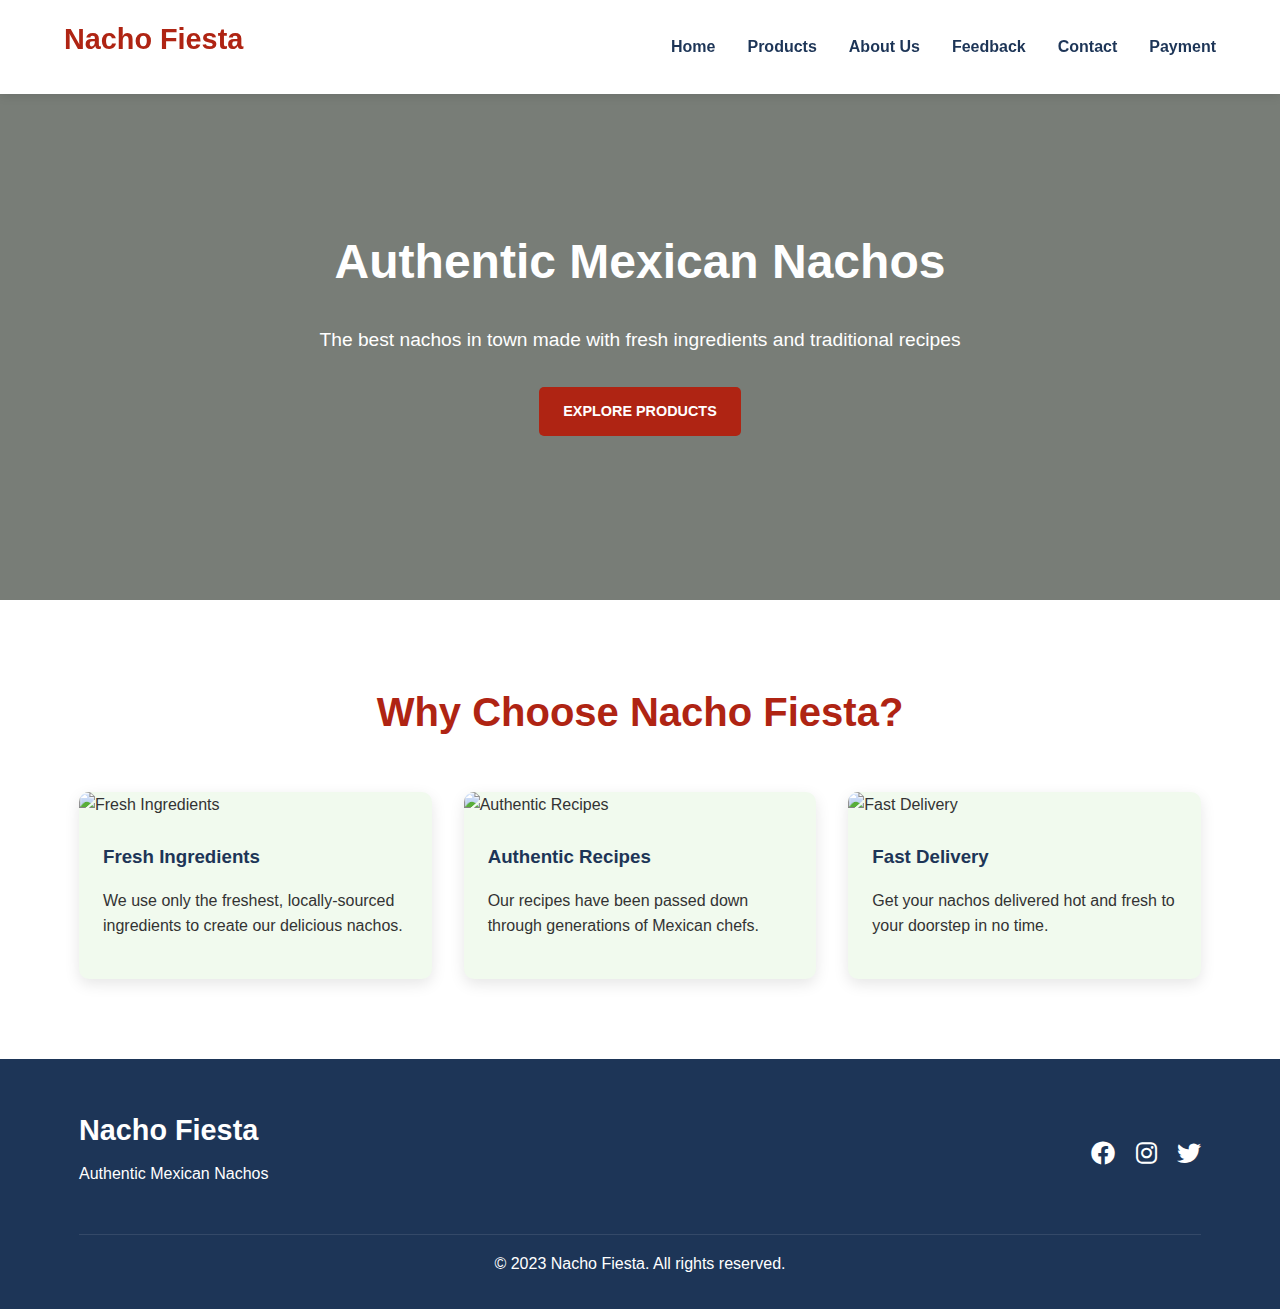
==== index.html @ fea984e2 "First commit - with all the required files" ====
<!DOCTYPE html>
<html lang="en">
<head>
    <meta charset="UTF-8">
    <meta name="viewport" content="width=device-width, initial-scale=1.0">
    <title>Nacho Fiesta - Home</title>
    <link rel="stylesheet" href="css/style.css">
    <link rel="stylesheet" href="https://cdnjs.cloudflare.com/ajax/libs/font-awesome/6.0.0-beta3/css/all.min.css">
</head>
<body>
    <header>
        <div class="container">
            <h1>Nacho Fiesta</h1>
            <nav>
                <ul>
                    <li><a href="index.html">Home</a></li>
                    <li><a href="product.html">Products</a></li>
                    <li><a href="about.html">About Us</a></li>
                    <li><a href="feedback.html">Feedback</a></li>
                    <li><a href="contact.html">Contact</a></li>
                    <li><a href="payment.html">Payment</a></li>
                </ul>
                <div class="mobile-menu-btn">
                    <i class="fas fa-bars"></i>
                </div>
            </nav>
        </div>
    </header>

    <main>
        <section class="hero">
            <div class="container">
                <h2>Authentic Mexican Nachos</h2>
                <p>The best nachos in town made with fresh ingredients and traditional recipes</p>
                <a href="product.html" class="btn">Explore Products</a>
            </div>
        </section>

        <section class="main-section">
            <div class="container">
                <h2 class="section-title">Why Choose Nacho Fiesta?</h2>
                <div class="grid-3">
                    <div class="card">
                        <img src="images/nacho2.jpg" alt="Fresh Ingredients">
                        <div class="card-content">
                            <h3>Fresh Ingredients</h3>
                            <p>We use only the freshest, locally-sourced ingredients to create our delicious nachos.</p>
                        </div>
                    </div>
                    <div class="card">
                        <img src="images/nacho3.jpg" alt="Authentic Recipes">
                        <div class="card-content">
                            <h3>Authentic Recipes</h3>
                            <p>Our recipes have been passed down through generations of Mexican chefs.</p>
                        </div>
                    </div>
                    <div class="card">
                        <img src="images/nacho4.jpg" alt="Fast Delivery">
                        <div class="card-content">
                            <h3>Fast Delivery</h3>
                            <p>Get your nachos delivered hot and fresh to your doorstep in no time.</p>
                        </div>
                    </div>
                </div>
            </div>
        </section>
    </main>

    <footer>
        <div class="container">
            <div class="footer-content">
                <div class="footer-logo">
                    <h3>Nacho Fiesta</h3>
                    <p>Authentic Mexican Nachos</p>
                </div>
                <div class="footer-social">
                    <a href="#"><i class="fab fa-facebook"></i></a>
                    <a href="#"><i class="fab fa-instagram"></i></a>
                    <a href="#"><i class="fab fa-twitter"></i></a>
                </div>
            </div>
            <div class="footer-bottom">
                <p>&copy; 2023 Nacho Fiesta. All rights reserved.</p>
            </div>
        </div>
    </footer>

    <script src="js/script.js"></script>
</body>
</html>
---- css/style.css ----
/* Global Styles */
:root {
    --primary-color: #af2413;
    --secondary-color: #f1faee;
    --accent-color: #a8dadc;
    --dark-color: #1d3557;
    --light-color: #ffffff;
    --text-color: #333333;
}

* {
    margin: 0;
    padding: 0;
    box-sizing: border-box;
}

body {
    font-family: 'Segoe UI', Tahoma, Geneva, Verdana, sans-serif;
    line-height: 1.6;
    color: var(--text-color);
    background-color: var(--secondary-color);
}

.container {
    width: 90%;
    max-width: 1200px;
    margin: 0 auto;
    padding: 0 15px;
}

h1, h2, h3, h4 {
    margin-bottom: 1rem;
    color: var(--dark-color);
}

p {
    margin-bottom: 1rem;
}

a {
    text-decoration: none;
    color: var(--primary-color);
}

.btn {
    display: inline-block;
    background-color: var(--primary-color);
    color: var(--light-color);
    padding: 0.8rem 1.5rem;
    border-radius: 5px;
    transition: all 0.3s ease;
    border: none;
    cursor: pointer;
    font-weight: bold;
    text-transform: uppercase;
    font-size: 0.9rem;
}

.btn:hover {
    background-color: var(--dark-color);
    transform: translateY(-3px);
}

/* Header Styles */
header {
    background-color: var(--light-color);
    box-shadow: 0 2px 10px rgba(0, 0, 0, 0.1);
    position: fixed;
    width: 100%;
    top: 0;
    z-index: 1000;
}

header .container {
    display: flex;
    justify-content: space-between;
    align-items: center;
    padding: 1rem 0;
}

header h1 {
    color: var(--primary-color);
    font-size: 1.8rem;
}

nav ul {
    display: flex;
    list-style: none;
}

nav ul li {
    margin-left: 2rem;
}

nav ul li a {
    color: var(--dark-color);
    font-weight: 600;
    transition: color 0.3s ease;
}

nav ul li a:hover {
    color: var(--primary-color);
}

.mobile-menu-btn {
    display: none;
    font-size: 1.5rem;
    cursor: pointer;
    color: var(--dark-color);
}

/* Hero Section */
.hero {
    background: linear-gradient(rgba(0, 0, 0, 0.5), rgba(0, 0, 0, 0.5)), url('../images/nacho1.jpg');
    background-size: cover;
    background-position: center;
    height: 60vh;
    display: flex;
    align-items: center;
    text-align: center;
    color: var(--light-color);
    margin-top: 60px;
}

.hero h2 {
    font-size: 3rem;
    margin-bottom: 1.5rem;
    color: var(--light-color);
}

.hero p {
    font-size: 1.2rem;
    max-width: 700px;
    margin: 0 auto 2rem;
}

/* Common Section Styles */
.main-section {
    padding: 5rem 0;
    background-color: var(--light-color);
}

.section-title {
    text-align: center;
    margin-bottom: 3rem;
    font-size: 2.5rem;
    color: var(--primary-color);
}

/* Grid Layouts */
.grid-2 {
    display: grid;
    grid-template-columns: repeat(auto-fit, minmax(300px, 1fr));
    gap: 3rem;
}

.grid-3 {
    display: grid;
    grid-template-columns: repeat(auto-fit, minmax(300px, 1fr));
    gap: 2rem;
}

/* Card Styles */
.card {
    background-color: var(--secondary-color);
    border-radius: 10px;
    overflow: hidden;
    box-shadow: 0 5px 15px rgba(0, 0, 0, 0.1);
    transition: transform 0.3s ease;
}

.card:hover {
    transform: translateY(-10px);
}

.card img {
    width: 100%;
    height: 200px;
    object-fit: cover;
}

.card-content {
    padding: 1.5rem;
}

/* Form Styles */
.form-group {
    margin-bottom: 1.5rem;
}

.form-group label {
    display: block;
    margin-bottom: 0.5rem;
    font-weight: 600;
}

.form-group input,
.form-group select,
.form-group textarea {
    width: 100%;
    padding: 0.8rem;
    border: 1px solid #ddd;
    border-radius: 5px;
    font-family: inherit;
}

.form-group textarea {
    height: 150px;
    resize: vertical;
}

/* Footer Styles */
footer {
    background-color: var(--dark-color);
    color: var(--light-color);
    padding: 3rem 0 1rem;
}

.footer-content {
    display: flex;
    justify-content: space-between;
    align-items: center;
    margin-bottom: 2rem;
}

.footer-logo h3 {
    color: var(--light-color);
    font-size: 1.8rem;
    margin-bottom: 0.5rem;
}

.footer-social a {
    color: var(--light-color);
    margin-left: 1rem;
    font-size: 1.5rem;
    transition: color 0.3s ease;
}

.footer-social a:hover {
    color: var(--primary-color);
}

.footer-bottom {
    text-align: center;
    padding-top: 1rem;
    border-top: 1px solid rgba(255, 255, 255, 0.1);
}

/* Responsive Styles */
@media (max-width: 992px) {
    .grid-2, .grid-3 {
        grid-template-columns: 1fr;
    }
}

@media (max-width: 768px) {
    nav ul {
        display: none;
        position: absolute;
        top: 70px;
        left: 0;
        width: 100%;
        background-color: var(--light-color);
        flex-direction: column;
        padding: 1rem 0;
        box-shadow: 0 5px 10px rgba(0, 0, 0, 0.1);
    }
    
    nav ul.show {
        display: flex;
    }
    
    nav ul li {
        margin: 0;
        text-align: center;
        padding: 0.5rem 0;
    }
    
    .mobile-menu-btn {
        display: block;
    }
    
    .hero h2 {
        font-size: 2.2rem;
    }
    
    .hero p {
        font-size: 1rem;
    }
}

@media (max-width: 576px) {
    .hero h2 {
        font-size: 1.8rem;
    }
    
    .btn {
        padding: 0.6rem 1rem;
        font-size: 0.8rem;
    }
    
    .footer-content {
        flex-direction: column;
        text-align: center;
    }
    
    .footer-social {
        margin-top: 1rem;
    }
    
    .footer-social a {
        margin: 0 0.5rem;
    }
}
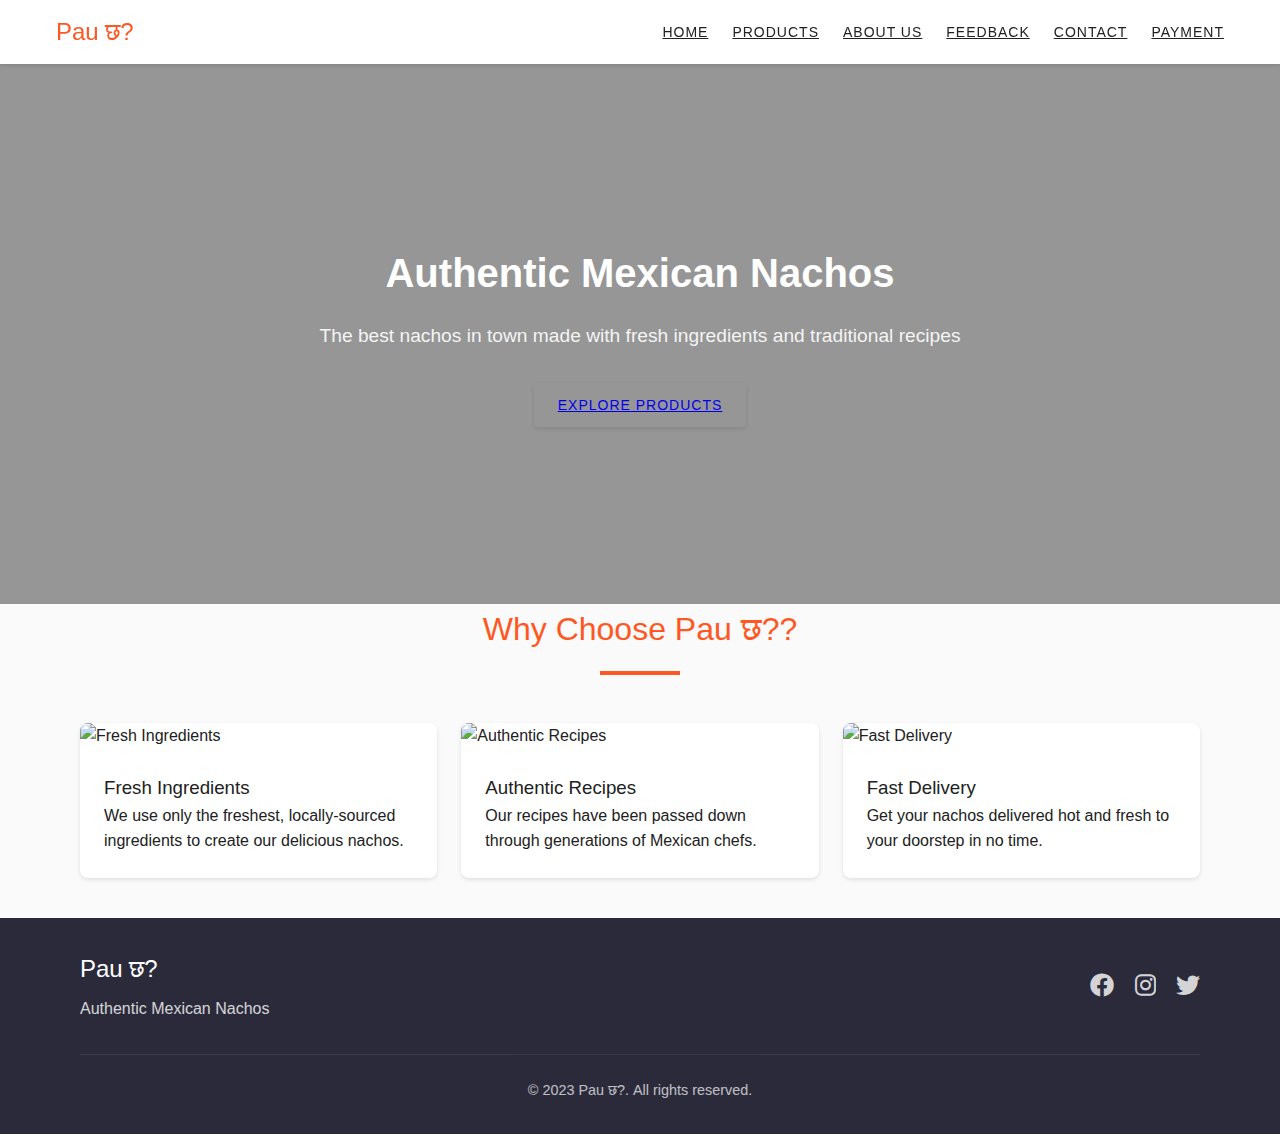
==== commit a117a59c: "Styling checked, all pages updated main title" ====
--- a/index.html
+++ b/index.html
@@ -3,14 +3,14 @@
 <head>
     <meta charset="UTF-8">
     <meta name="viewport" content="width=device-width, initial-scale=1.0">
-    <title>Nacho Fiesta - Home</title>
+    <title>Pau छ? - Home</title>
     <link rel="stylesheet" href="css/style.css">
     <link rel="stylesheet" href="https://cdnjs.cloudflare.com/ajax/libs/font-awesome/6.0.0-beta3/css/all.min.css">
 </head>
 <body>
     <header>
         <div class="container">
-            <h1>Nacho Fiesta</h1>
+            <h1>Pau छ?</h1>
             <nav>
                 <ul>
                     <li><a href="index.html">Home</a></li>
@@ -38,7 +38,7 @@
 
         <section class="main-section">
             <div class="container">
-                <h2 class="section-title">Why Choose Nacho Fiesta?</h2>
+                <h2 class="section-title">Why Choose Pau छ??</h2>
                 <div class="grid-3">
                     <div class="card">
                         <img src="images/nacho2.jpg" alt="Fresh Ingredients">
@@ -70,7 +70,7 @@
         <div class="container">
             <div class="footer-content">
                 <div class="footer-logo">
-                    <h3>Nacho Fiesta</h3>
+                    <h3>Pau छ?</h3>
                     <p>Authentic Mexican Nachos</p>
                 </div>
                 <div class="footer-social">
@@ -80,7 +80,7 @@
                 </div>
             </div>
             <div class="footer-bottom">
-                <p>&copy; 2023 Nacho Fiesta. All rights reserved.</p>
+                <p>&copy; 2023 Pau छ?. All rights reserved.</p>
             </div>
         </div>
     </footer>
--- a/css/style.css
+++ b/css/style.css
@@ -1,12 +1,23 @@
-/* Global Styles */
+/* Material Design Color Palette */
 :root {
-    --primary-color: #af2413;
-    --secondary-color: #f1faee;
-    --accent-color: #a8dadc;
-    --dark-color: #1d3557;
-    --light-color: #ffffff;
-    --text-color: #333333;
-}
+    --primary: #FF5722; /* Deep Orange 500 */
+    --primary-light: #FF8A65; /* Deep Orange 300 */
+    --primary-dark: #E64A19; /* Deep Orange 700 */
+    --secondary: #607D8B; /* Blue Grey 500 */
+    --secondary-light: #CFD8DC; /* Blue Grey 50 */
+    --secondary-dark: #455A64; /* Blue Grey 700 */
+    --background: #FAFAFA; /* Grey 50 */
+    --surface: #FFFFFF;
+    --error: #F44336;
+    --on-primary: #FFFFFF;
+    --on-secondary: #FFFFFF;
+    --on-background: #212121;
+    --on-surface: #212121;
+    --on-error: #FFFFFF;
+}
+
+/* Material Typography */
+@import url('https://fonts.googleapis.com/css2?family=Roboto:wght@300;400;500;700&family=Montserrat:wght@400;500;600&display=swap');
 
 * {
     margin: 0;
@@ -15,72 +26,92 @@
 }
 
 body {
-    font-family: 'Segoe UI', Tahoma, Geneva, Verdana, sans-serif;
+    font-family: 'Roboto', sans-serif;
     line-height: 1.6;
-    color: var(--text-color);
-    background-color: var(--secondary-color);
+    color: var(--on-background);
+    background-color: var(--background);
+    -webkit-font-smoothing: antialiased;
+    -moz-osx-font-smoothing: grayscale;
+}
+
+h1, h2, h3, h4, h5, h6 {
+    font-family: 'Montserrat', sans-serif;
+    font-weight: 500;
+    color: var(--on-surface);
 }
 
 .container {
     width: 90%;
     max-width: 1200px;
     margin: 0 auto;
-    padding: 0 15px;
-}
-
-h1, h2, h3, h4 {
-    margin-bottom: 1rem;
-    color: var(--dark-color);
-}
-
-p {
-    margin-bottom: 1rem;
-}
-
-a {
-    text-decoration: none;
-    color: var(--primary-color);
-}
-
+    padding: 0 16px;
+}
+
+/* Material Buttons */
 .btn {
-    display: inline-block;
-    background-color: var(--primary-color);
-    color: var(--light-color);
-    padding: 0.8rem 1.5rem;
-    border-radius: 5px;
-    transition: all 0.3s ease;
+    display: inline-flex;
+    align-items: center;
+    justify-content: center;
+    padding: 12px 24px;
+    border-radius: 4px;
+    font-family: 'Roboto', sans-serif;
+    font-weight: 500;
+    font-size: 14px;
+    text-transform: uppercase;
+    letter-spacing: 1px;
+    cursor: pointer;
+    transition: all 0.3s cubic-bezier(0.4, 0, 0.2, 1);
     border: none;
-    cursor: pointer;
-    font-weight: bold;
-    text-transform: uppercase;
-    font-size: 0.9rem;
-}
-
-.btn:hover {
-    background-color: var(--dark-color);
-    transform: translateY(-3px);
-}
-
-/* Header Styles */
+    box-shadow: 0 2px 4px rgba(0,0,0,0.1);
+    min-width: 120px;
+    height: 44px;
+}
+
+.btn-primary {
+    background-color: var(--primary);
+    color: var(--on-primary);
+}
+
+.btn-primary:hover {
+    background-color: var(--primary-dark);
+    box-shadow: 0 4px 8px rgba(0,0,0,0.2);
+}
+
+.btn-secondary {
+    background-color: var(--secondary);
+    color: var(--on-secondary);
+}
+
+.btn-secondary:hover {
+    background-color: var(--secondary-dark);
+    box-shadow: 0 4px 8px rgba(0,0,0,0.2);
+}
+
+/* Header - Material App Bar */
 header {
-    background-color: var(--light-color);
-    box-shadow: 0 2px 10px rgba(0, 0, 0, 0.1);
+    background-color: var(--surface);
+    color: var(--on-surface);
+    box-shadow: 0 2px 4px rgba(0,0,0,0.1);
     position: fixed;
     width: 100%;
     top: 0;
     z-index: 1000;
+    height: 64px;
+    display: flex;
+    align-items: center;
 }
 
 header .container {
     display: flex;
     justify-content: space-between;
     align-items: center;
-    padding: 1rem 0;
+    width: 100%;
 }
 
 header h1 {
-    color: var(--primary-color);
-    font-size: 1.8rem;
+    font-size: 1.5rem;
+    font-weight: 500;
+    color: var(--primary);
 }
 
 nav ul {
@@ -89,88 +120,92 @@
 }
 
 nav ul li {
-    margin-left: 2rem;
+    margin-left: 24px;
 }
 
 nav ul li a {
-    color: var(--dark-color);
-    font-weight: 600;
+    color: var(--on-surface);
+    font-weight: 500;
+    font-size: 14px;
+    text-transform: uppercase;
+    letter-spacing: 1px;
     transition: color 0.3s ease;
+    position: relative;
+    padding: 8px 0;
 }
 
 nav ul li a:hover {
-    color: var(--primary-color);
+    color: var(--primary);
+}
+
+nav ul li a::after {
+    content: '';
+    position: absolute;
+    bottom: 0;
+    left: 0;
+    width: 0;
+    height: 2px;
+    background-color: var(--primary);
+    transition: width 0.3s ease;
+}
+
+nav ul li a:hover::after {
+    width: 100%;
 }
 
 .mobile-menu-btn {
     display: none;
-    font-size: 1.5rem;
+    background: none;
+    border: none;
+    color: var(--on-surface);
+    font-size: 24px;
     cursor: pointer;
-    color: var(--dark-color);
-}
-
-/* Hero Section */
+}
+
+/* Hero Section - Material Hero */
 .hero {
-    background: linear-gradient(rgba(0, 0, 0, 0.5), rgba(0, 0, 0, 0.5)), url('../images/nacho1.jpg');
+    background: linear-gradient(rgba(0, 0, 0, 0.4), rgba(0, 0, 0, 0.4)), url('../images/nacho1.jpg');
     background-size: cover;
     background-position: center;
     height: 60vh;
+    min-height: 400px;
     display: flex;
     align-items: center;
     text-align: center;
-    color: var(--light-color);
-    margin-top: 60px;
+    color: var(--on-primary);
+    margin-top: 64px;
+    padding: 40px 0;
+}
+
+.hero .container {
+    max-width: 800px;
 }
 
 .hero h2 {
-    font-size: 3rem;
-    margin-bottom: 1.5rem;
-    color: var(--light-color);
+    font-size: 2.5rem;
+    margin-bottom: 16px;
+    color: var(--on-primary);
+    font-weight: 600;
 }
 
 .hero p {
     font-size: 1.2rem;
-    max-width: 700px;
-    margin: 0 auto 2rem;
-}
-
-/* Common Section Styles */
-.main-section {
-    padding: 5rem 0;
-    background-color: var(--light-color);
-}
-
-.section-title {
-    text-align: center;
-    margin-bottom: 3rem;
-    font-size: 2.5rem;
-    color: var(--primary-color);
-}
-
-/* Grid Layouts */
-.grid-2 {
-    display: grid;
-    grid-template-columns: repeat(auto-fit, minmax(300px, 1fr));
-    gap: 3rem;
-}
-
-.grid-3 {
-    display: grid;
-    grid-template-columns: repeat(auto-fit, minmax(300px, 1fr));
-    gap: 2rem;
-}
-
-/* Card Styles */
+    margin-bottom: 32px;
+    opacity: 0.9;
+}
+
+/* Material Cards */
 .card {
-    background-color: var(--secondary-color);
-    border-radius: 10px;
+    background-color: var(--surface);
+    border-radius: 8px;
     overflow: hidden;
-    box-shadow: 0 5px 15px rgba(0, 0, 0, 0.1);
-    transition: transform 0.3s ease;
+    box-shadow: 0 2px 4px rgba(0,0,0,0.1);
+    transition: all 0.3s cubic-bezier(0.4, 0, 0.2, 1);
 }
 
 .card:hover {
-    transform: translateY(-10px);
+    box-shadow: 0 8px 16px rgba(0,0,0,0.1);
+    transform: translateY(-4px);
 }
 
 .card img {
@@ -180,90 +215,189 @@
 }
 
 .card-content {
-    padding: 1.5rem;
-}
-
-/* Form Styles */
+    padding: 24px;
+}
+
+.card-title {
+    font-size: 1.25rem;
+    margin-bottom: 8px;
+}
+
+.card-text {
+    color: rgba(0,0,0,0.6);
+    margin-bottom: 16px;
+}
+
+.price {
+    font-weight: 500;
+    color: var(--primary);
+    font-size: 1.1rem;
+}
+
+/* Material Grid System */
+.grid-2 {
+    display: grid;
+    grid-template-columns: repeat(auto-fit, minmax(300px, 1fr));
+    gap: 24px;
+}
+
+.grid-3 {
+    display: grid;
+    grid-template-columns: repeat(auto-fit, minmax(280px, 1fr));
+    gap: 24px;
+}
+
+/* Material Forms */
 .form-group {
-    margin-bottom: 1.5rem;
+    margin-bottom: 24px;
 }
 
 .form-group label {
     display: block;
-    margin-bottom: 0.5rem;
-    font-weight: 600;
+    margin-bottom: 8px;
+    font-weight: 500;
+    color: var(--on-surface);
 }
 
 .form-group input,
 .form-group select,
 .form-group textarea {
     width: 100%;
-    padding: 0.8rem;
-    border: 1px solid #ddd;
-    border-radius: 5px;
-    font-family: inherit;
+    padding: 12px 16px;
+    border: 1px solid rgba(0,0,0,0.1);
+    border-radius: 4px;
+    font-family: 'Roboto', sans-serif;
+    font-size: 16px;
+    transition: all 0.3s ease;
+    background-color: var(--surface);
+}
+
+.form-group input:focus,
+.form-group select:focus,
+.form-group textarea:focus {
+    border-color: var(--primary);
+    outline: none;
+    box-shadow: 0 0 0 2px rgba(255,87,34,0.2);
 }
 
 .form-group textarea {
-    height: 150px;
+    min-height: 120px;
     resize: vertical;
 }
 
-/* Footer Styles */
+/* Material Footer */
 footer {
-    background-color: var(--dark-color);
-    color: var(--light-color);
-    padding: 3rem 0 1rem;
+    background-color: var(--secondary-dark);
+    color: var(--on-secondary);
+    padding: 48px 0 24px;
 }
 
 .footer-content {
     display: flex;
     justify-content: space-between;
     align-items: center;
-    margin-bottom: 2rem;
+    margin-bottom: 32px;
 }
 
 .footer-logo h3 {
-    color: var(--light-color);
-    font-size: 1.8rem;
-    margin-bottom: 0.5rem;
+    color: var(--on-secondary);
+    font-size: 1.5rem;
+    margin-bottom: 8px;
+}
+
+.footer-logo p {
+    opacity: 0.8;
 }
 
 .footer-social a {
-    color: var(--light-color);
-    margin-left: 1rem;
+    color: var(--on-secondary);
+    margin-left: 16px;
     font-size: 1.5rem;
-    transition: color 0.3s ease;
+    transition: opacity 0.3s ease;
+    opacity: 0.8;
 }
 
 .footer-social a:hover {
-    color: var(--primary-color);
+    opacity: 1;
 }
 
 .footer-bottom {
     text-align: center;
-    padding-top: 1rem;
-    border-top: 1px solid rgba(255, 255, 255, 0.1);
+    padding-top: 24px;
+    border-top: 1px solid rgba(255,255,255,0.1);
+    opacity: 0.7;
+    font-size: 0.9rem;
+}
+
+/* Material Section Styling */
+.section {
+    padding: 80px 0;
+}
+
+.section-title {
+    text-align: center;
+    margin-bottom: 48px;
+    font-size: 2rem;
+    font-weight: 500;
+    color: var(--primary);
+    position: relative;
+}
+
+.section-title::after {
+    content: '';
+    display: block;
+    width: 80px;
+    height: 4px;
+    background-color: var(--primary);
+    margin: 16px auto 0;
+}
+
+/* Testimonials */
+.testimonial {
+    background-color: var(--surface);
+    padding: 24px;
+    border-radius: 8px;
+    box-shadow: 0 2px 4px rgba(0,0,0,0.1);
+    margin-bottom: 24px;
+}
+
+.testimonial-text {
+    font-style: italic;
+    margin-bottom: 16px;
+    color: rgba(0,0,0,0.7);
+}
+
+.testimonial-author {
+    font-weight: 500;
+}
+
+.rating {
+    color: #FFC107;
+    margin-top: 8px;
 }
 
 /* Responsive Styles */
 @media (max-width: 992px) {
-    .grid-2, .grid-3 {
-        grid-template-columns: 1fr;
+    .hero h2 {
+        font-size: 2rem;
+    }
+    
+    .section {
+        padding: 64px 0;
     }
 }
 
 @media (max-width: 768px) {
     nav ul {
         display: none;
-        position: absolute;
-        top: 70px;
+        position: fixed;
+        top: 64px;
         left: 0;
         width: 100%;
-        background-color: var(--light-color);
+        background-color: var(--surface);
         flex-direction: column;
-        padding: 1rem 0;
-        box-shadow: 0 5px 10px rgba(0, 0, 0, 0.1);
+        padding: 16px 0;
+        box-shadow: 0 4px 8px rgba(0,0,0,0.1);
     }
     
     nav ul.show {
@@ -273,15 +407,19 @@
     nav ul li {
         margin: 0;
         text-align: center;
-        padding: 0.5rem 0;
+        padding: 12px 0;
     }
     
     .mobile-menu-btn {
         display: block;
     }
     
+    .hero {
+        height: 50vh;
+    }
+    
     .hero h2 {
-        font-size: 2.2rem;
+        font-size: 1.8rem;
     }
     
     .hero p {
@@ -290,13 +428,17 @@
 }
 
 @media (max-width: 576px) {
+    .hero {
+        height: 40vh;
+        min-height: 300px;
+    }
+    
     .hero h2 {
-        font-size: 1.8rem;
-    }
-    
-    .btn {
-        padding: 0.6rem 1rem;
-        font-size: 0.8rem;
+        font-size: 1.5rem;
+    }
+    
+    .section-title {
+        font-size: 1.5rem;
     }
     
     .footer-content {
@@ -305,10 +447,34 @@
     }
     
     .footer-social {
-        margin-top: 1rem;
+        margin-top: 24px;
     }
     
     .footer-social a {
-        margin: 0 0.5rem;
-    }
+        margin: 0 8px;
+    }
+}
+
+/* Minimal Footer Separation Solution */
+html, body {
+    height: 100%;
+}
+
+body {
+    display: flex;
+    flex-direction: column;
+}
+
+main {
+    flex: 1;
+    /* Optional padding if needed */
+    padding-bottom: 40px; 
+}
+
+footer {
+    margin-top: auto;
+    /* Your existing footer styles below */
+    background: #2A2A3A;
+    color: white;
+    padding: 2rem 0;
 }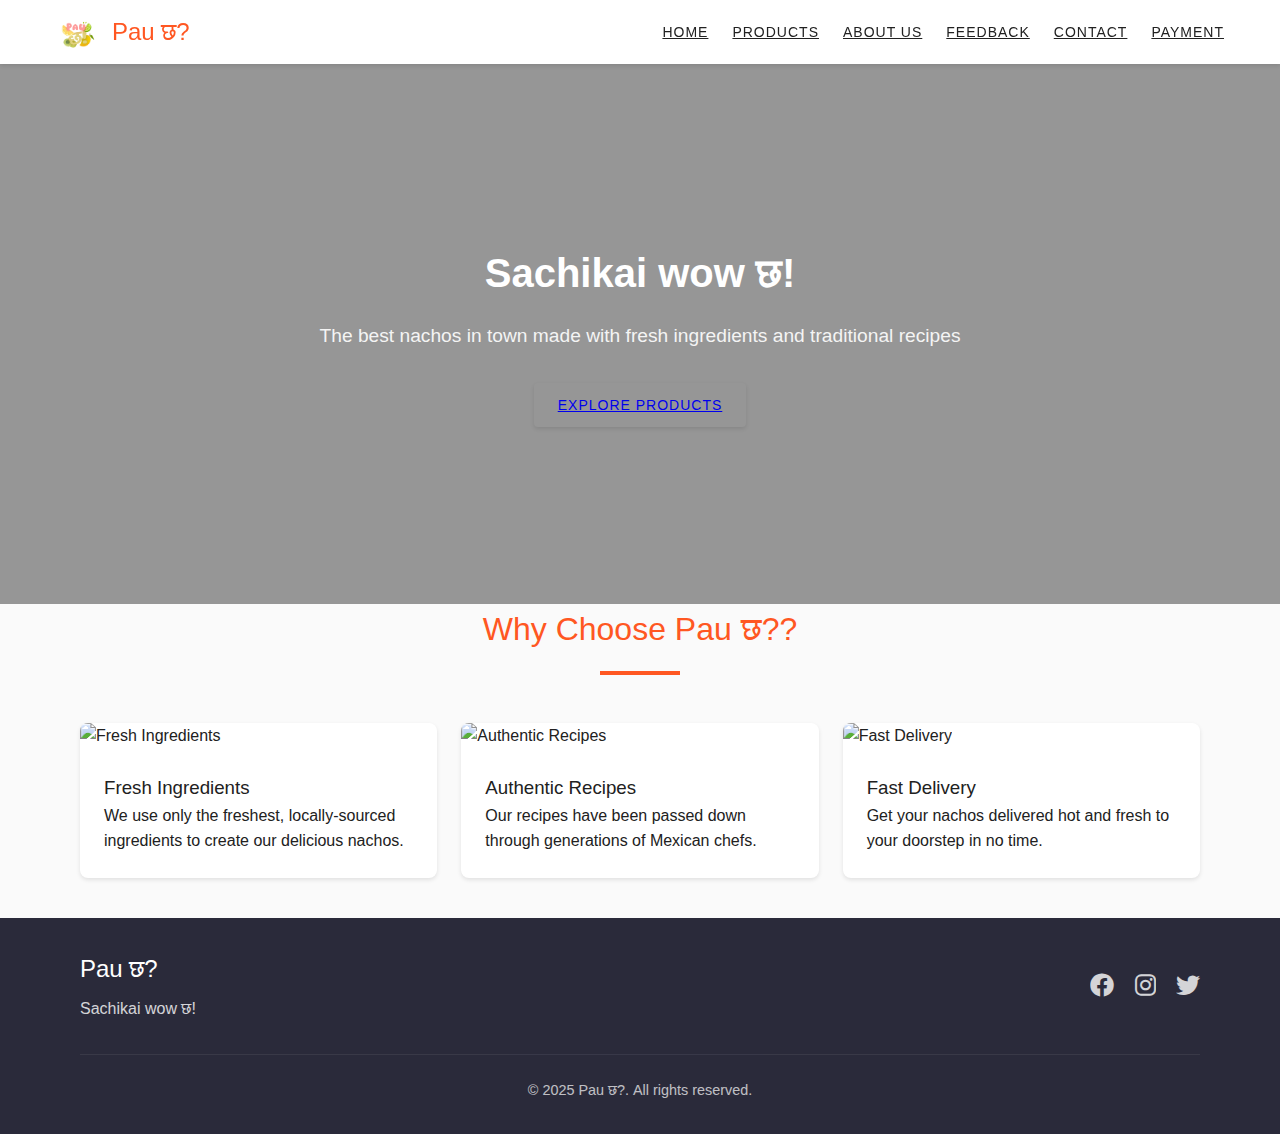
==== commit 7be2d2ce: "Updated with necessary images" ====
--- a/index.html
+++ b/index.html
@@ -10,7 +10,11 @@
 <body>
     <header>
         <div class="container">
-            <h1>Pau छ?</h1>
+            <a href="index.html" class="header-logo">
+                <!-- Replace with your actual logo file -->
+                <img src="images/logo.png" alt=Pau cha Logo" class="logo-img">
+                <h1>Pau छ?</h1>
+            </a>
             <nav>
                 <ul>
                     <li><a href="index.html">Home</a></li>
@@ -30,7 +34,7 @@
     <main>
         <section class="hero">
             <div class="container">
-                <h2>Authentic Mexican Nachos</h2>
+                <h2>Sachikai wow छ!</h2>
                 <p>The best nachos in town made with fresh ingredients and traditional recipes</p>
                 <a href="product.html" class="btn">Explore Products</a>
             </div>
@@ -71,7 +75,7 @@
             <div class="footer-content">
                 <div class="footer-logo">
                     <h3>Pau छ?</h3>
-                    <p>Authentic Mexican Nachos</p>
+                    <p>Sachikai wow छ!</p>
                 </div>
                 <div class="footer-social">
                     <a href="#"><i class="fab fa-facebook"></i></a>
@@ -80,7 +84,7 @@
                 </div>
             </div>
             <div class="footer-bottom">
-                <p>&copy; 2023 Pau छ?. All rights reserved.</p>
+                <p>&copy; 2025 Pau छ?. All rights reserved.</p>
             </div>
         </div>
     </footer>
--- a/css/style.css
+++ b/css/style.css
@@ -1,12 +1,19 @@
 /* Material Design Color Palette */
 :root {
-    --primary: #FF5722; /* Deep Orange 500 */
-    --primary-light: #FF8A65; /* Deep Orange 300 */
-    --primary-dark: #E64A19; /* Deep Orange 700 */
-    --secondary: #607D8B; /* Blue Grey 500 */
-    --secondary-light: #CFD8DC; /* Blue Grey 50 */
-    --secondary-dark: #455A64; /* Blue Grey 700 */
-    --background: #FAFAFA; /* Grey 50 */
+    --primary: #FF5722;
+    /* Deep Orange 500 */
+    --primary-light: #FF8A65;
+    /* Deep Orange 300 */
+    --primary-dark: #E64A19;
+    /* Deep Orange 700 */
+    --secondary: #607D8B;
+    /* Blue Grey 500 */
+    --secondary-light: #CFD8DC;
+    /* Blue Grey 50 */
+    --secondary-dark: #455A64;
+    /* Blue Grey 700 */
+    --background: #FAFAFA;
+    /* Grey 50 */
     --surface: #FFFFFF;
     --error: #F44336;
     --on-primary: #FFFFFF;
@@ -34,7 +41,12 @@
     -moz-osx-font-smoothing: grayscale;
 }
 
-h1, h2, h3, h4, h5, h6 {
+h1,
+h2,
+h3,
+h4,
+h5,
+h6 {
     font-family: 'Montserrat', sans-serif;
     font-weight: 500;
     color: var(--on-surface);
@@ -62,7 +74,7 @@
     cursor: pointer;
     transition: all 0.3s cubic-bezier(0.4, 0, 0.2, 1);
     border: none;
-    box-shadow: 0 2px 4px rgba(0,0,0,0.1);
+    box-shadow: 0 2px 4px rgba(0, 0, 0, 0.1);
     min-width: 120px;
     height: 44px;
 }
@@ -74,7 +86,7 @@
 
 .btn-primary:hover {
     background-color: var(--primary-dark);
-    box-shadow: 0 4px 8px rgba(0,0,0,0.2);
+    box-shadow: 0 4px 8px rgba(0, 0, 0, 0.2);
 }
 
 .btn-secondary {
@@ -84,14 +96,14 @@
 
 .btn-secondary:hover {
     background-color: var(--secondary-dark);
-    box-shadow: 0 4px 8px rgba(0,0,0,0.2);
+    box-shadow: 0 4px 8px rgba(0, 0, 0, 0.2);
 }
 
 /* Header - Material App Bar */
 header {
     background-color: var(--surface);
     color: var(--on-surface);
-    box-shadow: 0 2px 4px rgba(0,0,0,0.1);
+    box-shadow: 0 2px 4px rgba(0, 0, 0, 0.1);
     position: fixed;
     width: 100%;
     top: 0;
@@ -199,12 +211,12 @@
     background-color: var(--surface);
     border-radius: 8px;
     overflow: hidden;
-    box-shadow: 0 2px 4px rgba(0,0,0,0.1);
+    box-shadow: 0 2px 4px rgba(0, 0, 0, 0.1);
     transition: all 0.3s cubic-bezier(0.4, 0, 0.2, 1);
 }
 
 .card:hover {
-    box-shadow: 0 8px 16px rgba(0,0,0,0.1);
+    box-shadow: 0 8px 16px rgba(0, 0, 0, 0.1);
     transform: translateY(-4px);
 }
 
@@ -224,7 +236,7 @@
 }
 
 .card-text {
-    color: rgba(0,0,0,0.6);
+    color: rgba(0, 0, 0, 0.6);
     margin-bottom: 16px;
 }
 
@@ -264,7 +276,7 @@
 .form-group textarea {
     width: 100%;
     padding: 12px 16px;
-    border: 1px solid rgba(0,0,0,0.1);
+    border: 1px solid rgba(0, 0, 0, 0.1);
     border-radius: 4px;
     font-family: 'Roboto', sans-serif;
     font-size: 16px;
@@ -277,7 +289,7 @@
 .form-group textarea:focus {
     border-color: var(--primary);
     outline: none;
-    box-shadow: 0 0 0 2px rgba(255,87,34,0.2);
+    box-shadow: 0 0 0 2px rgba(255, 87, 34, 0.2);
 }
 
 .form-group textarea {
@@ -324,7 +336,7 @@
 .footer-bottom {
     text-align: center;
     padding-top: 24px;
-    border-top: 1px solid rgba(255,255,255,0.1);
+    border-top: 1px solid rgba(255, 255, 255, 0.1);
     opacity: 0.7;
     font-size: 0.9rem;
 }
@@ -357,14 +369,14 @@
     background-color: var(--surface);
     padding: 24px;
     border-radius: 8px;
-    box-shadow: 0 2px 4px rgba(0,0,0,0.1);
+    box-shadow: 0 2px 4px rgba(0, 0, 0, 0.1);
     margin-bottom: 24px;
 }
 
 .testimonial-text {
     font-style: italic;
     margin-bottom: 16px;
-    color: rgba(0,0,0,0.7);
+    color: rgba(0, 0, 0, 0.7);
 }
 
 .testimonial-author {
@@ -381,7 +393,7 @@
     .hero h2 {
         font-size: 2rem;
     }
-    
+
     .section {
         padding: 64px 0;
     }
@@ -397,31 +409,31 @@
         background-color: var(--surface);
         flex-direction: column;
         padding: 16px 0;
-        box-shadow: 0 4px 8px rgba(0,0,0,0.1);
-    }
-    
+        box-shadow: 0 4px 8px rgba(0, 0, 0, 0.1);
+    }
+
     nav ul.show {
         display: flex;
     }
-    
+
     nav ul li {
         margin: 0;
         text-align: center;
         padding: 12px 0;
     }
-    
+
     .mobile-menu-btn {
         display: block;
     }
-    
+
     .hero {
         height: 50vh;
     }
-    
+
     .hero h2 {
         font-size: 1.8rem;
     }
-    
+
     .hero p {
         font-size: 1rem;
     }
@@ -432,31 +444,32 @@
         height: 40vh;
         min-height: 300px;
     }
-    
+
     .hero h2 {
         font-size: 1.5rem;
     }
-    
+
     .section-title {
         font-size: 1.5rem;
     }
-    
+
     .footer-content {
         flex-direction: column;
         text-align: center;
     }
-    
+
     .footer-social {
         margin-top: 24px;
     }
-    
+
     .footer-social a {
         margin: 0 8px;
     }
 }
 
 /* Minimal Footer Separation Solution */
-html, body {
+html,
+body {
     height: 100%;
 }
 
@@ -468,7 +481,7 @@
 main {
     flex: 1;
     /* Optional padding if needed */
-    padding-bottom: 40px; 
+    padding-bottom: 40px;
 }
 
 footer {
@@ -477,4 +490,92 @@
     background: #2A2A3A;
     color: white;
     padding: 2rem 0;
+}
+
+/* Add this to your style.css file */
+.contact-info {
+    padding: 1.5rem;
+    background-color: var(--surface);
+    border-radius: 8px;
+    box-shadow: 0 2px 8px rgba(0, 0, 0, 0.1);
+}
+
+.contact-info h3 {
+    color: var(--primary);
+    font-size: 1.2rem;
+    margin-bottom: 0.5rem;
+    position: relative;
+    padding-left: 1.5rem;
+}
+
+.contact-info h3::before {
+    content: "•";
+    position: absolute;
+    left: 0;
+    color: var(--accent);
+}
+
+.contact-info p {
+    margin-left: 1.5rem;
+    margin-bottom: 1.5rem;
+    padding-left: 1rem;
+    border-left: 2px solid var(--secondary);
+    color: var(--on-surface);
+}
+
+/* For the contact grid layout */
+.contact-grid {
+    display: grid;
+    gap: 2rem;
+}
+
+@media (min-width: 768px) {
+    .contact-grid {
+        grid-template-columns: 1fr 1fr;
+    }
+}
+
+/* Logo Styles */
+.header-logo {
+    display: flex;
+    align-items: center;
+    gap: 1rem;
+    text-decoration: none;
+}
+
+.logo-img {
+    height: 50px;
+    /* Adjust based on your logo */
+    width: auto;
+    transition: transform 0.3s ease;
+}
+
+.logo-text {
+    font-family: 'Bubblegum Sans', cursive;
+    font-size: 1.8rem;
+    background: linear-gradient(45deg, var(--cotton-pink), var(--cotton-purple));
+    -webkit-background-clip: text;
+    background-clip: text;
+    color: transparent;
+    transition: all 0.3s ease;
+}
+
+/* Logo hover effects */
+.header-logo:hover .logo-img {
+    transform: rotate(-5deg) scale(1.05);
+}
+
+.header-logo:hover .logo-text {
+    background: linear-gradient(45deg, var(--cotton-purple), var(--cotton-blue));
+}
+
+/* Mobile responsive adjustments */
+@media (max-width: 768px) {
+    .logo-img {
+        height: 40px;
+    }
+
+    .logo-text {
+        font-size: 1.5rem;
+    }
 }